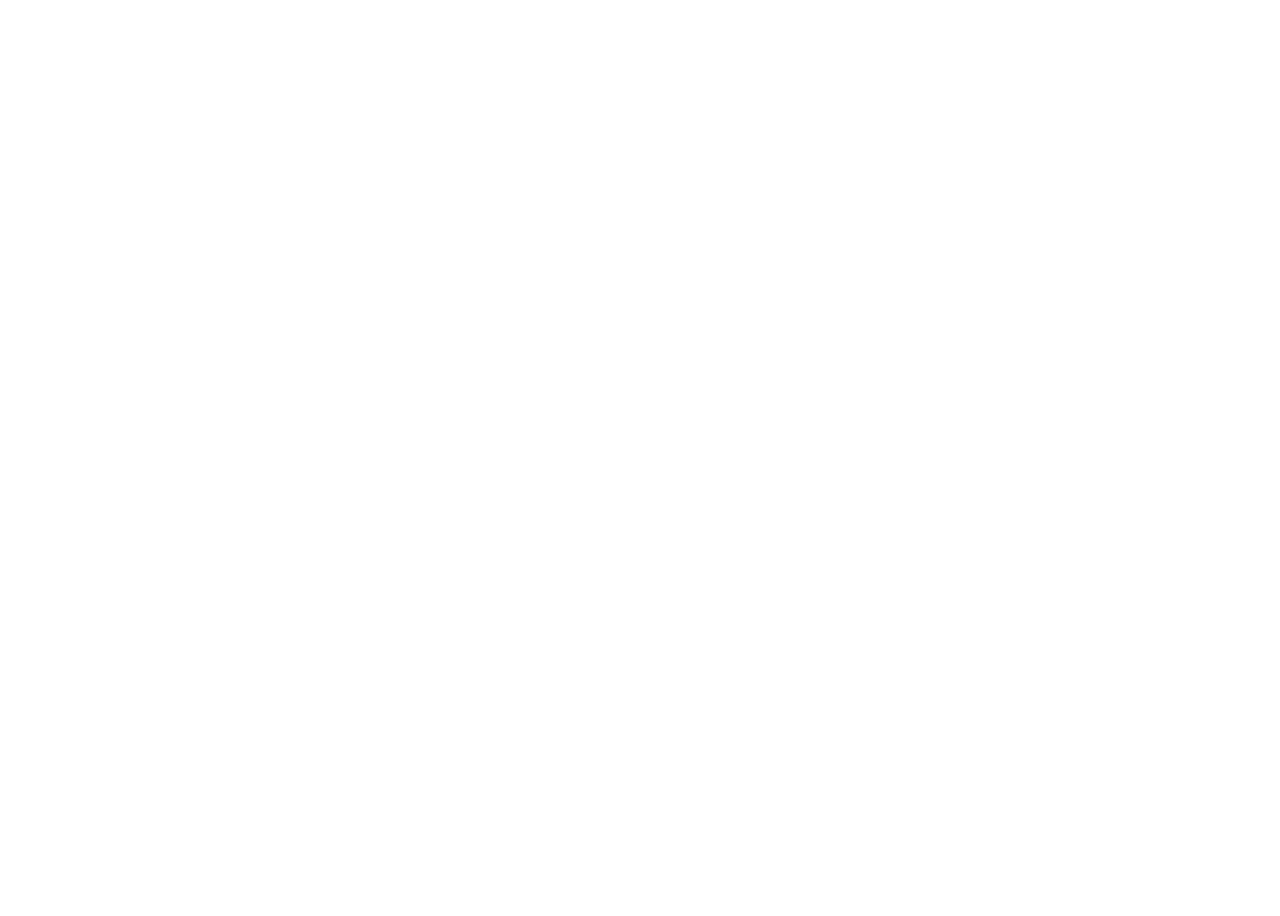
==== index.html @ a4adc9f1 "Added files to repo" ====
<!DOCTYPE html>
<html>
    <head>
        <meta charset="utf-8">
        <meta http-equiv="X-UA-Compatible" content="IE=edge">
        <title></title>
        <meta name="description" content="">
        <meta name="viewport" content="width=device-width, initial-scale=1">
        <link rel="stylesheet" href="main.css">
        <link rel="preconnect" href="https://fonts.gstatic.com">
        <link href="https://fonts.googleapis.com/css2?family=Syne&display=swap" rel="stylesheet">
    </head>
    <body>
        <div class="page-container">
            <div class="greeting" id="greeting">
                    <p>Hi!</p>
                    <p>My name's Matt.</p>
                    <h1>I'm an aspiring web dev in <span id="liverpool">Liverpool</span>.</h1>
            </div>
            <div id="greeting-bg"></div>
            <div></div>
        </div>
        
        <script src="homepage-bg.js"></script>
        <script src="" async defer></script>
    </body>
</html>
---- main.css ----
* {
   box-sizing: border-box;
   font-family: sans-serif;
}

.page-container {
    display: grid;
    grid-template-rows: 1fr;
}

.greeting {
    /*background: white url(images/homepage-background.jpg) center cover no-repeat;*/
    height: 100vh;
    display: flex;
    flex-direction: column;
    margin: 0 auto;
    justify-content: center;
    text-align: center;
    justify-items: center;
    z-index: 1;
    background: transparent;
}

.greeting h1 {
    animation: greeting-animation 2s 2.4s 1 forwards;
}

.greeting p:first-child {
    animation: greeting-animation 0.7s 0.4s 1 forwards;
}

.greeting p {
    animation: greeting-animation 1.3s 1.1s 1 forwards;
}

.greeting p, .greeting h1 {
    font-family: 'Syne', sans-serif;
    font-size: 3vmax;
    white-space: nowrap;
    width: 0;
    overflow: hidden;
    margin: 2vh auto;
}

@keyframes greeting-animation {
    0% {
        width: 0;
    }
    100% {
        width: 100%;
    }
}

#liverpool {
    animation: liverpool-animation 1s 3.2s;
    color: rgb(201, 9, 9);
    transition: 1s ease-in-out;
}

@keyframes liverpool-animation {
    0% {
        color: black;
    }
    100% {
        color: rgb(201, 9, 9);
    }
}

#liverpool:hover {

    color: black;
}

#greeting-bg {
    position: absolute;
    height: 100vh;
    width: 100vw;
    transition: 1s ease-in-out;
}

.red-home-bg{
    background-size: cover;
    background-color: rgb(201, 9, 9);
    animation: expand-bg-color 1.3s ease-out;
    animation-fill-mode: both;
}

@keyframes expand-bg-color {
    0% {
        clip-path: circle(2% at 65% 62%);
        background-color: rgb(201, 9, 9);
    }
    100% {
        clip-path: circle(100% at 65% 62%);
        background-color: rgb(255, 255, 255);
    }
}
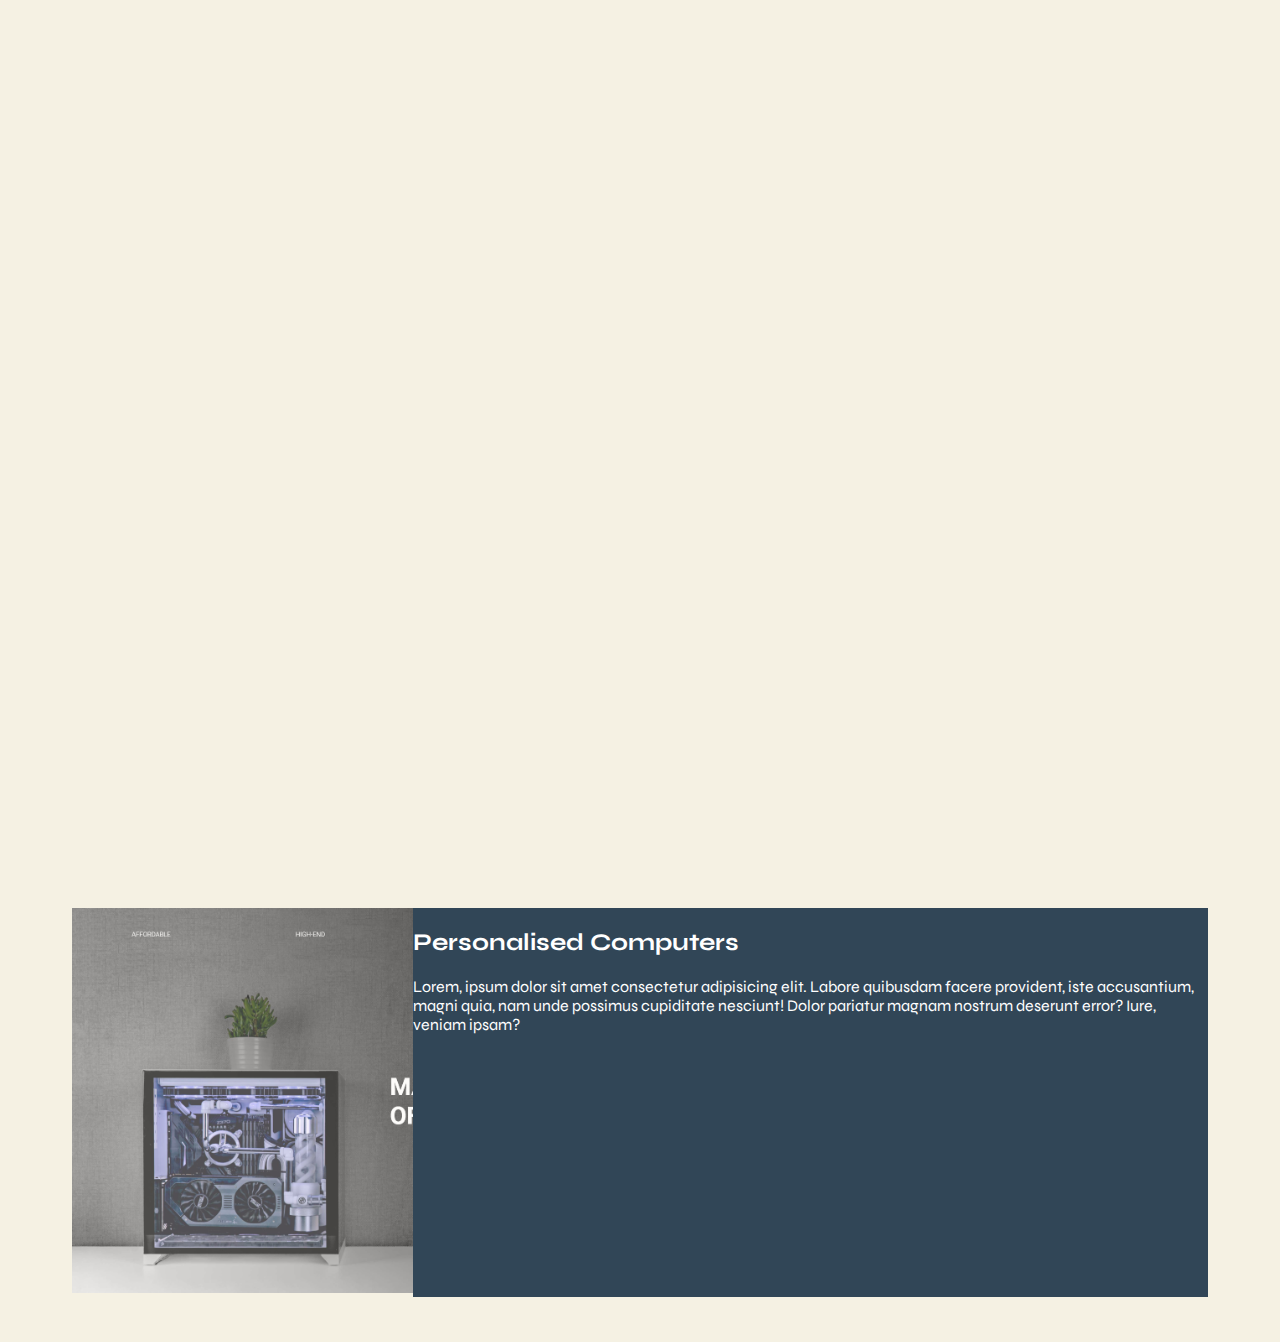
==== commit c853dcf4: "Added HTML and CSS for first section, and started working on projects" ====
--- a/index.html
+++ b/index.html
@@ -11,14 +11,33 @@
         <link href="https://fonts.googleapis.com/css2?family=Syne&display=swap" rel="stylesheet">
     </head>
     <body>
-        <div class="page-container">
-            <div class="greeting" id="greeting">
-                    <p>Hi!</p>
-                    <p>My name's Matt.</p>
-                    <h1>I'm an aspiring web dev in <span id="liverpool">Liverpool</span>.</h1>
+        <div class="greeting" id="greeting">
+            <div class="greeting-text">
+                <p>Hi.</p>
+                <p>My name's Matt.</p>
+                <h1>I'm an aspiring web dev.</h1>
             </div>
-            <div id="greeting-bg"></div>
-            <div></div>
+            <div class="view-work">
+                <a href="#my-work" class="view-work-button">
+                    <p>Check out my work</p>
+                    <img src="/images/icons/south_black_48dp.svg"/>
+                </a>
+            </div>
+        </div>
+        <div class="my-work" id="my-work">
+            <div class="project">
+                <img src="images/projects/pcs-website.png">
+                <div class="site-info" id="personalised-computers">
+                    <h2>Personalised Computers</h2>
+                    <p>Lorem, ipsum dolor sit amet consectetur adipisicing elit. Labore quibusdam facere provident, iste accusantium, magni quia, nam unde possimus cupiditate nesciunt! Dolor pariatur magnam nostrum deserunt error? Iure, veniam ipsam?</p>
+                </div>
+            </div>
+            <div class="project" id="ecommerce-site">
+                
+            </div>
+            <div class="project" id="tbpt">
+                
+            </div>
         </div>
         
         <script src="homepage-bg.js"></script>
--- a/main.css
+++ b/main.css
@@ -1,45 +1,60 @@
+:root {
+    --primary-color: #F5F1E3;
+    --secondary-color: #D64045;
+    --text-color-1: #314657;
+    --text-color-2: #ffffff;
+}
+
 * {
    box-sizing: border-box;
-   font-family: sans-serif;
+   font-family: 'Syne', sans-serif;
 }
 
-.page-container {
-    display: grid;
-    grid-template-rows: 1fr;
+body {
+    /* display: grid;
+    grid-template-rows: 1fr; */
+    background-color: var(--primary-color);
+    color: var(--text-color-1);
 }
 
 .greeting {
-    /*background: white url(images/homepage-background.jpg) center cover no-repeat;*/
-    height: 100vh;
+    min-height: 95vh;
     display: flex;
-    flex-direction: column;
-    margin: 0 auto;
-    justify-content: center;
-    text-align: center;
-    justify-items: center;
-    z-index: 1;
-    background: transparent;
-}
-
-.greeting h1 {
-    animation: greeting-animation 2s 2.4s 1 forwards;
-}
-
-.greeting p:first-child {
-    animation: greeting-animation 0.7s 0.4s 1 forwards;
-}
-
-.greeting p {
-    animation: greeting-animation 1.3s 1.1s 1 forwards;
+    flex-wrap: wrap;
+    justify-content: flex-end;
+    align-content: flex-end;
 }
 
 .greeting p, .greeting h1 {
-    font-family: 'Syne', sans-serif;
     font-size: 3vmax;
     white-space: nowrap;
+}
+
+.greeting-text {
+    display: flex;
+    width: 100%;
+    flex-direction: column;
+    justify-content: center;
+    text-align: right;
+    align-items: flex-end;
+    margin: 0 10vw;
+    overflow: hidden;
+}
+
+.greeting-text p, .greeting-text h1 {
     width: 0;
-    overflow: hidden;
-    margin: 2vh auto;
+}
+
+.greeting-text p:first-child {
+    animation: greeting-animation 2.5s 0.4s forwards;
+}
+
+.greeting-text p {
+    animation: greeting-animation 2.5s 1.1s forwards;
+}
+
+.greeting-text h1 {
+    animation: greeting-animation 2.5s 2.2s forwards;
 }
 
 @keyframes greeting-animation {
@@ -51,47 +66,94 @@
     }
 }
 
-#liverpool {
-    animation: liverpool-animation 1s 3.2s;
-    color: rgb(201, 9, 9);
-    transition: 1s ease-in-out;
+.view-work {
+    display: flex;
+    margin: 0 auto;
+    flex-direction: column;
+    flex-wrap: wrap;
+    justify-content: flex-end;
+    text-align: center;
+    justify-self: flex-end;
+    overflow: hidden;
 }
 
-@keyframes liverpool-animation {
+.view-work a { 
+    padding: 0;
+    text-decoration: none;
+    color: var(--text-color-2);
+    max-width: 100%;
+    opacity: 0%;
+    animation: view-work-animation 2s forwards;
+    animation-delay: 2.7s;
+    margin: 20px;
+    text-align: center;
+}
+
+.view-work p {
+    background-color: var(--secondary-color);
+    font-size: 2vmax;
+    padding: 5px 10px;
+    border-radius: 2px;
+    box-shadow: 0px 0px 2px 2px rgb(209, 197, 197);
+    transform: translateY(10vh);
+    transition: transform 1s;
+}
+
+.view-work:hover a p {
+    transform: translateY(0);
+}
+
+@keyframes view-work-animation {
     0% {
-        color: black;
+        max-height: 0;
+        opacity: 100%;
     }
     100% {
-        color: rgb(201, 9, 9);
+        max-height: 100%;
+        opacity: 100%;
     }
 }
 
-#liverpool:hover {
-
-    color: black;
+.my-work {
+    margin: 5vh 5vw;
 }
 
-#greeting-bg {
-    position: absolute;
-    height: 100vh;
-    width: 100vw;
-    transition: 1s ease-in-out;
+.project {
+    /* background-size: cover;
+    background-repeat: no-repeat;
+    min-height: 90vh;
+    margin: 10vh 0; */
+    position: relative;
 }
 
-.red-home-bg{
-    background-size: cover;
-    background-color: rgb(201, 9, 9);
-    animation: expand-bg-color 1.3s ease-out;
-    animation-fill-mode: both;
+.project img {
+    width: 70%;
+    opacity: 80%;
 }
 
-@keyframes expand-bg-color {
-    0% {
-        clip-path: circle(2% at 65% 62%);
-        background-color: rgb(201, 9, 9);
-    }
-    100% {
-        clip-path: circle(100% at 65% 62%);
-        background-color: rgb(255, 255, 255);
-    }
-}+.site-info {
+    position: absolute;
+    top: 0;
+    right: 0;
+    width: 70%;
+    height: 100%;
+    max-width: 70%;
+}
+
+ #personalised-computers {
+    background-color: #707C8F;
+    color: white;
+    background: #314657;
+}
+
+#personalised-computers h2 {
+    color: white;
+}
+
+/*#ecommerce-site {
+    background-image: url(images/projects/pcs-website.png);
+}
+
+#tbpt {
+    background-image: url(images/projects/pcs-website.png);
+} */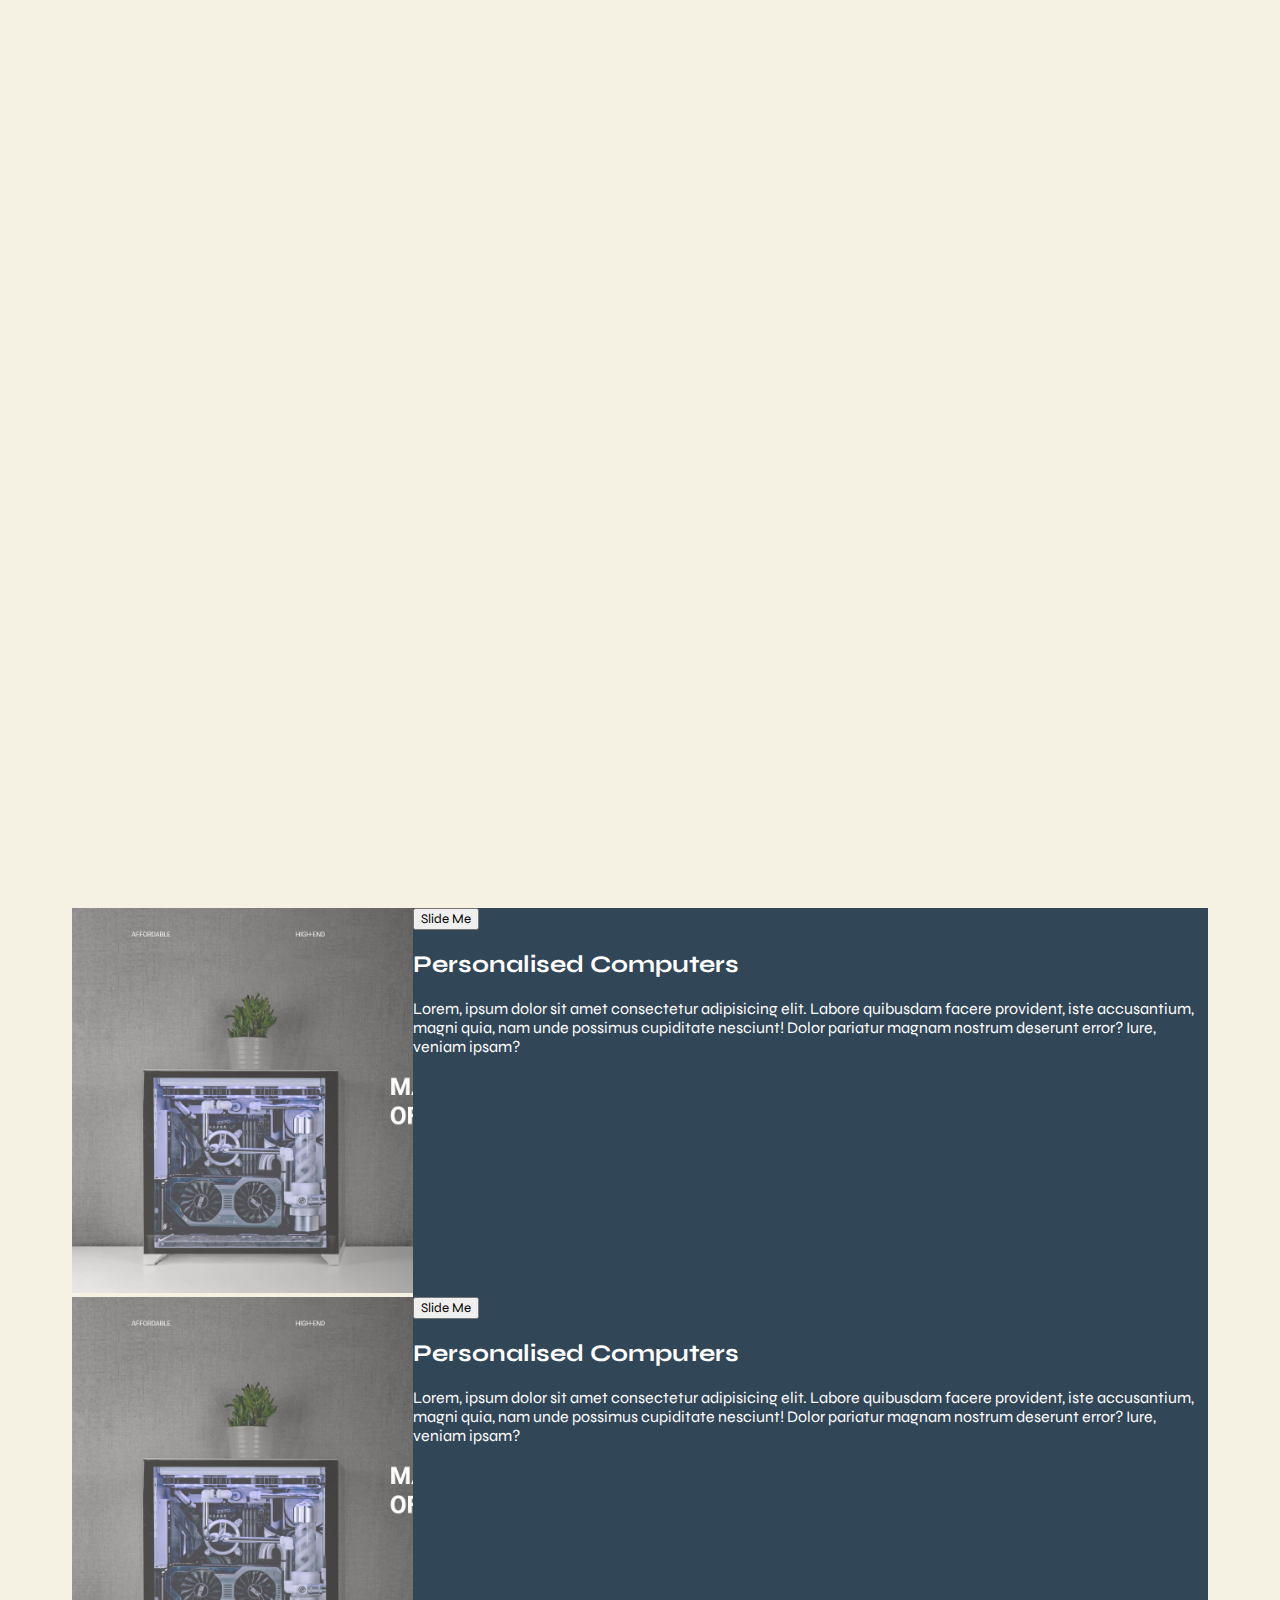
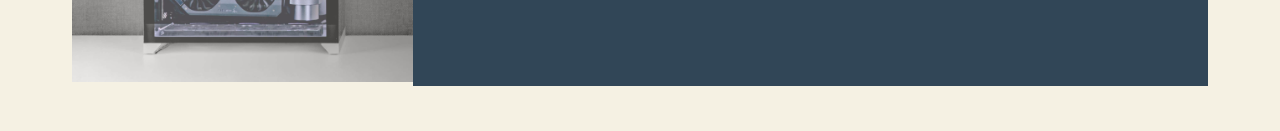
==== commit d2f5132d: "Created JS file for slide animation and removed unnecessary file" ====
--- a/index.html
+++ b/index.html
@@ -28,6 +28,15 @@
             <div class="project">
                 <img src="images/projects/pcs-website.png">
                 <div class="site-info" id="personalised-computers">
+                    <button id="slide">Slide Me</button>
+                    <h2>Personalised Computers</h2>
+                    <p>Lorem, ipsum dolor sit amet consectetur adipisicing elit. Labore quibusdam facere provident, iste accusantium, magni quia, nam unde possimus cupiditate nesciunt! Dolor pariatur magnam nostrum deserunt error? Iure, veniam ipsam?</p>
+                </div>
+            </div>
+            <div class="project">
+                <img src="images/projects/pcs-website.png">
+                <div class="site-info" id="personalised-computers">
+                    <button id="slide">Slide Me</button>
                     <h2>Personalised Computers</h2>
                     <p>Lorem, ipsum dolor sit amet consectetur adipisicing elit. Labore quibusdam facere provident, iste accusantium, magni quia, nam unde possimus cupiditate nesciunt! Dolor pariatur magnam nostrum deserunt error? Iure, veniam ipsam?</p>
                 </div>
@@ -40,7 +49,7 @@
             </div>
         </div>
         
-        <script src="homepage-bg.js"></script>
         <script src="" async defer></script>
+        <script src="slide.js"></script>
     </body>
 </html>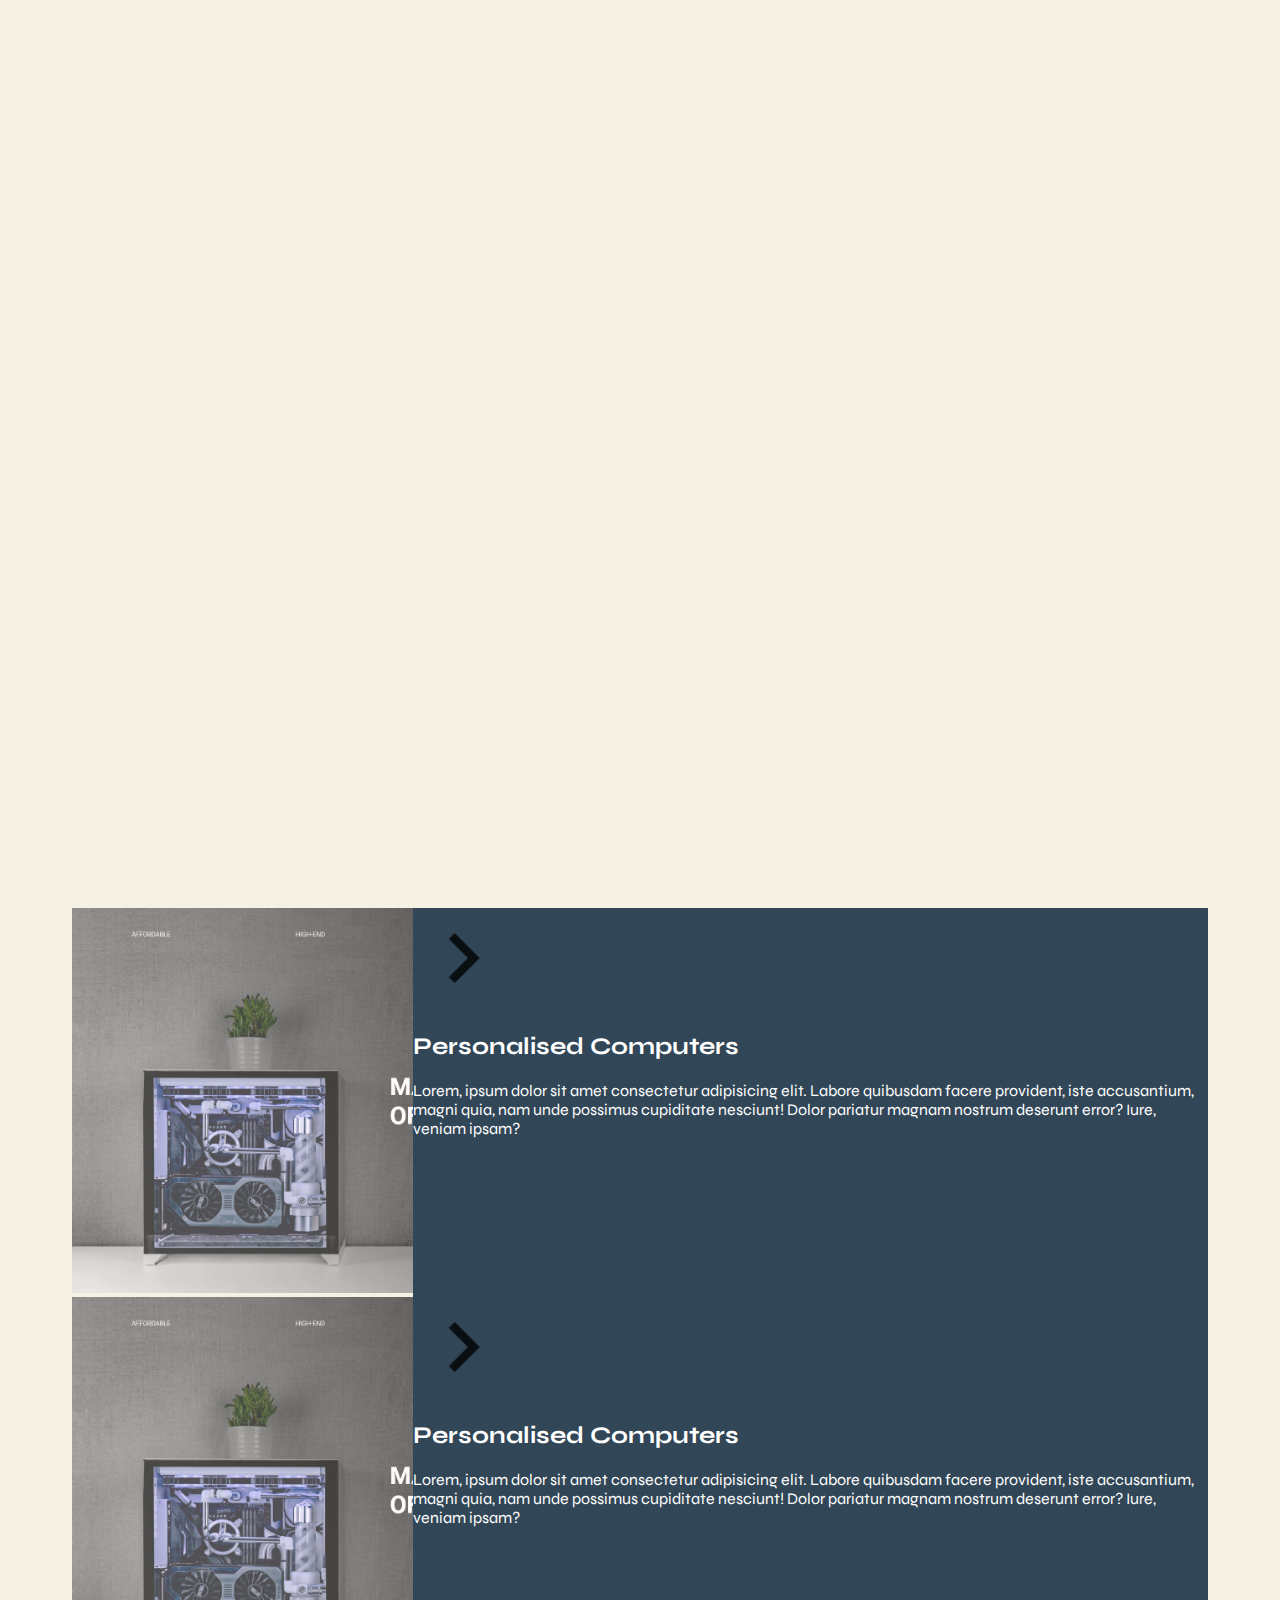
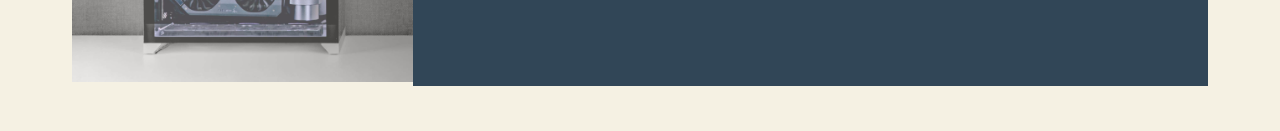
==== commit 66e5c4ad: "Added to slide animation file" ====
--- a/index.html
+++ b/index.html
@@ -20,7 +20,7 @@
             <div class="view-work">
                 <a href="#my-work" class="view-work-button">
                     <p>Check out my work</p>
-                    <img src="/images/icons/south_black_48dp.svg"/>
+                    <img src="/images/icons/south_black_24dp.svg"/>
                 </a>
             </div>
         </div>
@@ -28,7 +28,7 @@
             <div class="project">
                 <img src="images/projects/pcs-website.png">
                 <div class="site-info" id="personalised-computers">
-                    <button id="slide">Slide Me</button>
+                    <img src="images/icons/outline_chevron_right_black_48dp.png" class="slide">
                     <h2>Personalised Computers</h2>
                     <p>Lorem, ipsum dolor sit amet consectetur adipisicing elit. Labore quibusdam facere provident, iste accusantium, magni quia, nam unde possimus cupiditate nesciunt! Dolor pariatur magnam nostrum deserunt error? Iure, veniam ipsam?</p>
                 </div>
@@ -36,7 +36,7 @@
             <div class="project">
                 <img src="images/projects/pcs-website.png">
                 <div class="site-info" id="personalised-computers">
-                    <button id="slide">Slide Me</button>
+                    <img src="images/icons/outline_chevron_right_black_48dp.png" class="slide">
                     <h2>Personalised Computers</h2>
                     <p>Lorem, ipsum dolor sit amet consectetur adipisicing elit. Labore quibusdam facere provident, iste accusantium, magni quia, nam unde possimus cupiditate nesciunt! Dolor pariatur magnam nostrum deserunt error? Iure, veniam ipsam?</p>
                 </div>
--- a/main.css
+++ b/main.css
@@ -138,6 +138,7 @@
     width: 70%;
     height: 100%;
     max-width: 70%;
+    transition: all 1s;
 }
 
  #personalised-computers {
@@ -150,6 +151,14 @@
     color: white;
 }
 
+.slide {
+    max-width: 100px;
+}
+
+.slide-animation {
+    width: 30%;
+}
+
 /*#ecommerce-site {
     background-image: url(images/projects/pcs-website.png);
 }
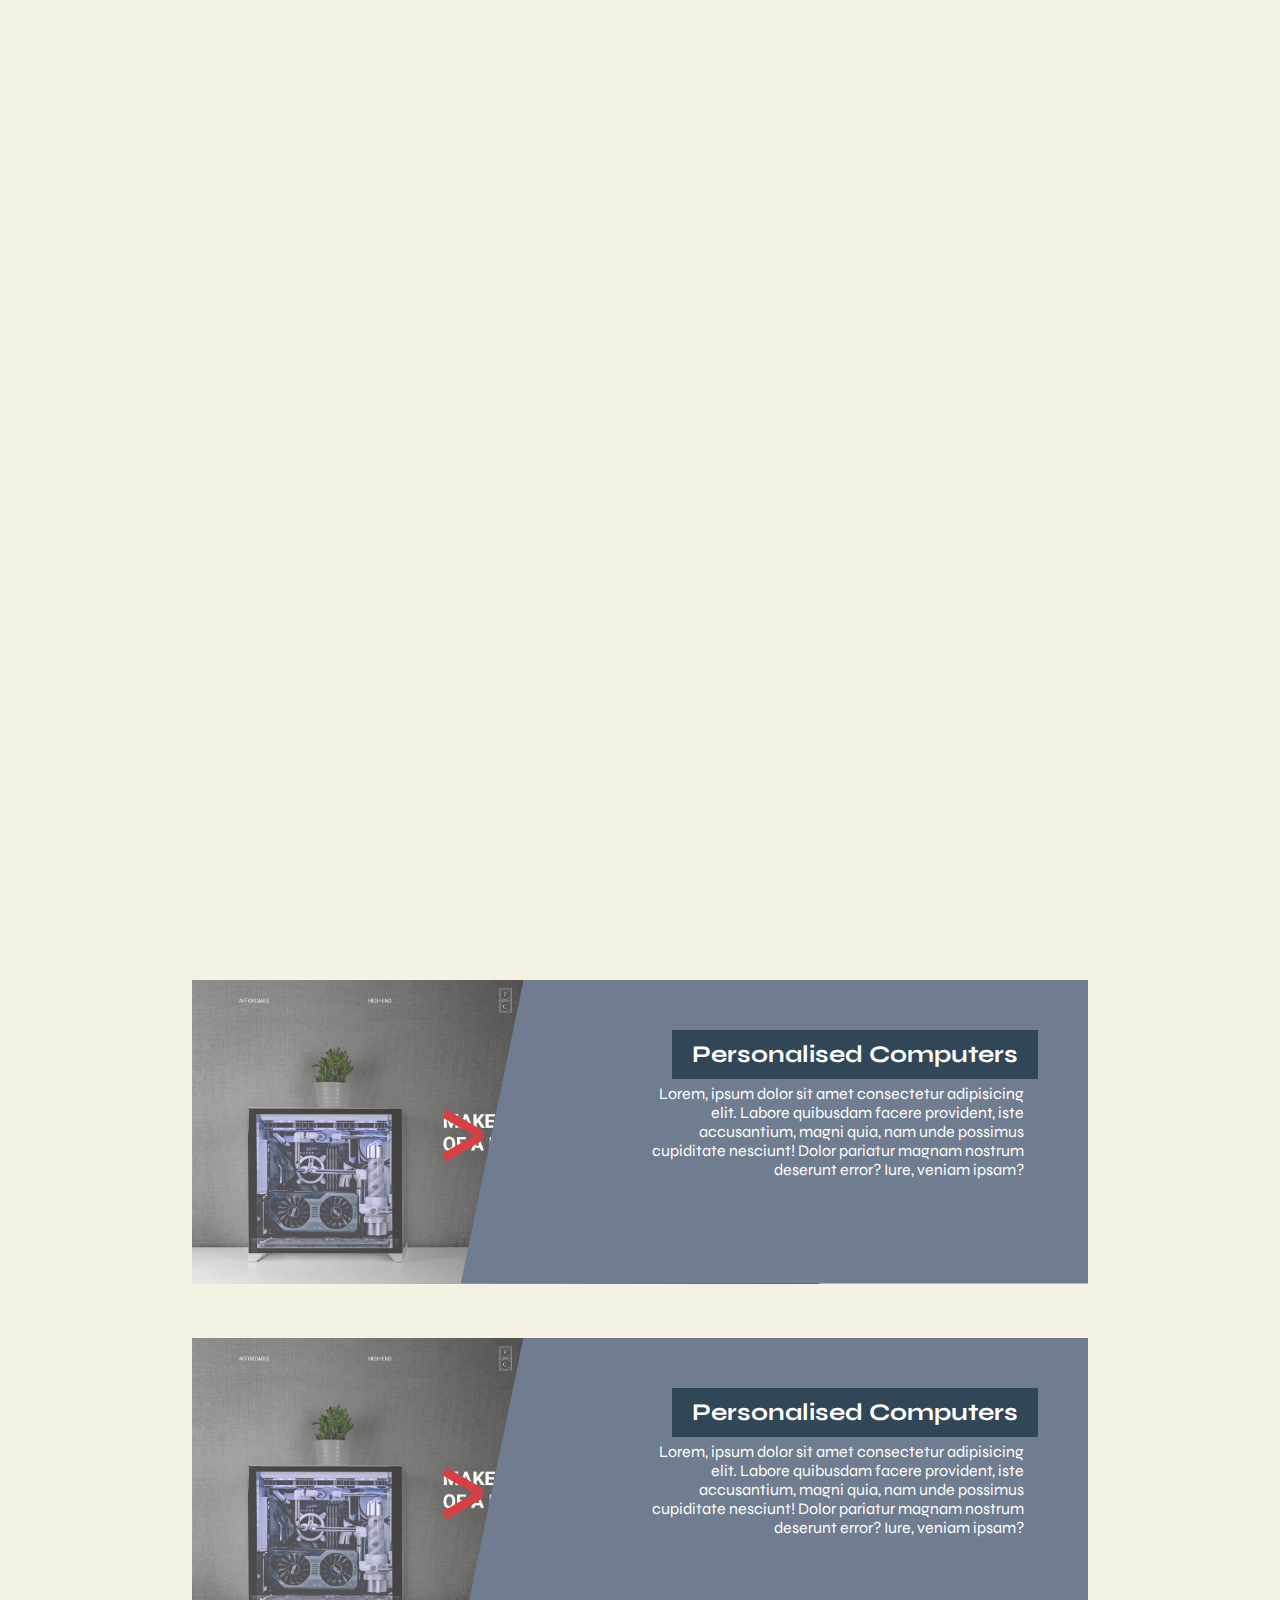
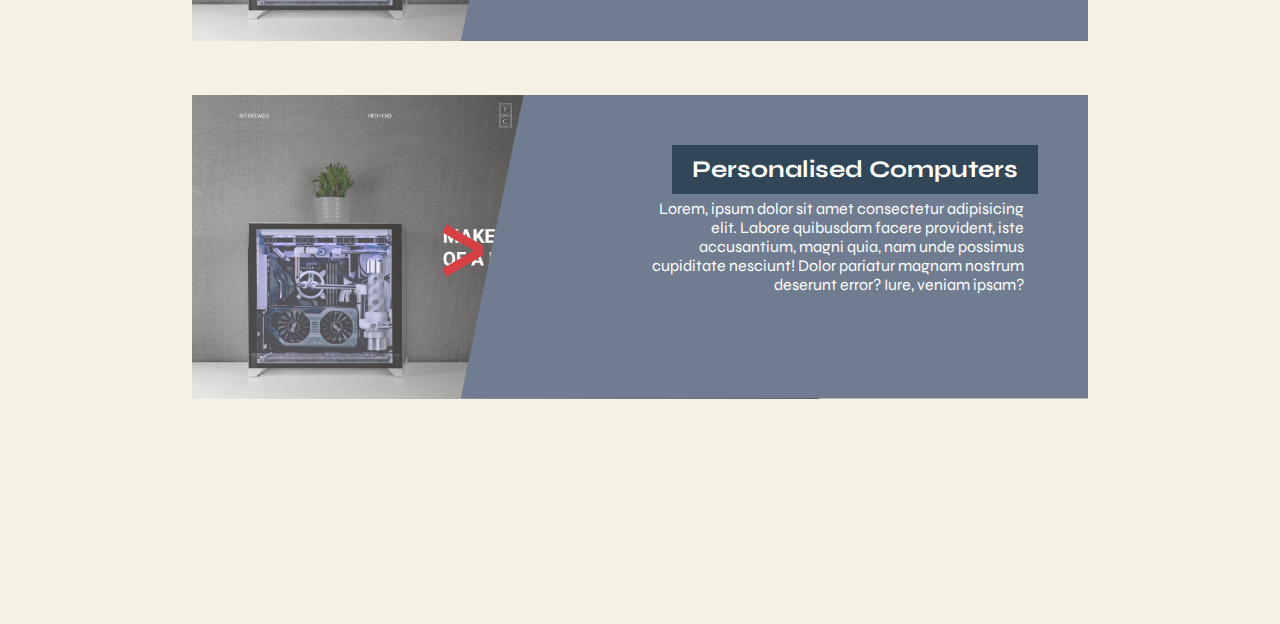
==== commit 71824ad7: "Improved slide animation and fixed 'view work' element" ====
--- a/index.html
+++ b/index.html
@@ -17,28 +17,42 @@
                 <p>My name's Matt.</p>
                 <h1>I'm an aspiring web dev.</h1>
             </div>
-            <div class="view-work">
-                <a href="#my-work" class="view-work-button">
-                    <p>Check out my work</p>
-                    <img src="/images/icons/south_black_24dp.svg"/>
-                </a>
-            </div>
+        </div>
+        <div class="view-work">
+            <a href="#my-work" class="view-work-button">
+                <p>Check out my work</p>
+                <img src="/images/icons/south_black_24dp.svg"/>
+            </a>
         </div>
         <div class="my-work" id="my-work">
             <div class="project">
-                <img src="images/projects/pcs-website.png">
+                <a href="https://www.personalisedcomputers.com"><img src="images/projects/pcs-website.png"></a>
                 <div class="site-info" id="personalised-computers">
-                    <img src="images/icons/outline_chevron_right_black_48dp.png" class="slide">
+                    <p class="slide">></p>
                     <h2>Personalised Computers</h2>
-                    <p>Lorem, ipsum dolor sit amet consectetur adipisicing elit. Labore quibusdam facere provident, iste accusantium, magni quia, nam unde possimus cupiditate nesciunt! Dolor pariatur magnam nostrum deserunt error? Iure, veniam ipsam?</p>
+                    <div class="text-container">
+                        <p>Lorem, ipsum dolor sit amet consectetur adipisicing elit. Labore quibusdam facere provident, iste accusantium, magni quia, nam unde possimus cupiditate nesciunt! Dolor pariatur magnam nostrum deserunt error? Iure, veniam ipsam?</p>
+                    </div>
                 </div>
             </div>
             <div class="project">
-                <img src="images/projects/pcs-website.png">
+                <a href="https://www.personalisedcomputers.com"><img src="images/projects/pcs-website.png"></a>
                 <div class="site-info" id="personalised-computers">
-                    <img src="images/icons/outline_chevron_right_black_48dp.png" class="slide">
+                    <p class="slide">></p>
                     <h2>Personalised Computers</h2>
-                    <p>Lorem, ipsum dolor sit amet consectetur adipisicing elit. Labore quibusdam facere provident, iste accusantium, magni quia, nam unde possimus cupiditate nesciunt! Dolor pariatur magnam nostrum deserunt error? Iure, veniam ipsam?</p>
+                    <div class="text-container">
+                        <p>Lorem, ipsum dolor sit amet consectetur adipisicing elit. Labore quibusdam facere provident, iste accusantium, magni quia, nam unde possimus cupiditate nesciunt! Dolor pariatur magnam nostrum deserunt error? Iure, veniam ipsam?</p>
+                    </div>
+                </div>
+            </div>
+            <div class="project">
+                <a href="https://www.personalisedcomputers.com"><img src="images/projects/pcs-website.png"></a>
+                <div class="site-info" id="personalised-computers">
+                    <p class="slide">></p>
+                    <h2>Personalised Computers</h2>
+                    <div class="text-container">
+                        <p>Lorem, ipsum dolor sit amet consectetur adipisicing elit. Labore quibusdam facere provident, iste accusantium, magni quia, nam unde possimus cupiditate nesciunt! Dolor pariatur magnam nostrum deserunt error? Iure, veniam ipsam?</p>
+                    </div>
                 </div>
             </div>
             <div class="project" id="ecommerce-site">
--- a/main.css
+++ b/main.css
@@ -5,6 +5,10 @@
     --text-color-2: #ffffff;
 }
 
+html {
+    scroll-behavior: smooth;
+}
+
 * {
    box-sizing: border-box;
    font-family: 'Syne', sans-serif;
@@ -22,7 +26,7 @@
     display: flex;
     flex-wrap: wrap;
     justify-content: flex-end;
-    align-content: flex-end;
+    align-content: center;
 }
 
 .greeting p, .greeting h1 {
@@ -66,7 +70,7 @@
     }
 }
 
-.view-work {
+/* .view-work {
     display: flex;
     margin: 0 auto;
     flex-direction: column;
@@ -78,6 +82,7 @@
 }
 
 .view-work a { 
+    position: relative;
     padding: 0;
     text-decoration: none;
     color: var(--text-color-2);
@@ -89,6 +94,13 @@
     text-align: center;
 }
 
+.view-work a p, .view-work a img {
+    position: absolute;
+    top: 50%;
+    left: 50%;
+    transform: translate(-50%, -50%)
+} 
+
 .view-work p {
     background-color: var(--secondary-color);
     font-size: 2vmax;
@@ -97,15 +109,52 @@
     box-shadow: 0px 0px 2px 2px rgb(209, 197, 197);
     transform: translateY(10vh);
     transition: transform 1s;
+} */
+
+.view-work {
+    margin: 0 auto;
+    position: absolute;
+    bottom: 5%;
+    left: 50%;
+    transform: translate(-50%, -5%);
+    opacity: 0%;
+    animation: view-work-animation 3.5s forwards ease-out;
+    animation-delay: 3s;
+}
+
+.view-work-button {
+    text-decoration: none;
+    color: var(--text-color-2);
+    display: flex;
+    flex-wrap: wrap;
+    justify-content: center;
+    align-content: center;
+    align-items: center;
+    text-align: center;
+}
+
+.view-work-button img {
+    height: 60px;
+    width: 100%;
+}
+
+.view-work-button p {
+    background-color: var(--secondary-color);
+    font-size: 2vmax;
+    padding: 5px 10px;
+    border-radius: 2px;
+    transform: translateY(100%);
+    margin: 0;
+    transition: transform 1s;
 }
 
 .view-work:hover a p {
-    transform: translateY(0);
+    transform: translateY(-20%);
 }
 
 @keyframes view-work-animation {
     0% {
-        max-height: 0;
+        max-height: 0%;
         opacity: 100%;
     }
     100% {
@@ -115,7 +164,10 @@
 }
 
 .my-work {
-    margin: 5vh 5vw;
+    display: flex;
+    flex-flow: row wrap;
+    margin: 10vh auto;
+    max-width: 70vw;
 }
 
 .project {
@@ -124,39 +176,98 @@
     min-height: 90vh;
     margin: 10vh 0; */
     position: relative;
+    width: 100%;
+    margin: 3vh 0;
+    overflow: hidden;
 }
 
 .project img {
     width: 70%;
     opacity: 80%;
+    display: block;
 }
 
 .site-info {
     position: absolute;
+    display: flex;
+    text-align: right;
+    justify-content: flex-end;
+    align-items: center;
     top: 0;
     right: 0;
     width: 70%;
     height: 100%;
-    max-width: 70%;
-    transition: all 1s;
-}
-
- #personalised-computers {
+    transition: width 1s;
+}
+
+.site-info:before {
+    content: '';
+    position: absolute;
+    width: 100%;
+    height: 100%;
+    top: 0;
+    left: 0;
+    background: black;
+    clip-path: polygon(10% 0%, 100% 0%, 100% 100%, 0% 100%);   
+}
+
+.slide {
+    position: absolute;
+    left: 0;
+    transform: translateX(-50%);
+    transition: all 1s ease-out;
+    cursor: pointer;
+    font-size: 7em;
+    color:var(--secondary-color);
+    padding: 1vw;
+}
+
+.site-info h2 {
+    position: absolute;
+    top: 50px;
+    right: 50px;
+    padding: 10px 20px;
+    margin: 0;
+}
+
+.site-info p {
+    max-width: 30vw;
+    margin: 0;
+}
+
+.text-container {
+    overflow: hidden;
+    z-index: 5;
+    margin: 5vw;
+}
+
+.text-container p {
+    width: 40vw;
+}
+
+.site-info h2, .site-info p {
+    /* white-space: nowrap; */
+}
+
+#personalised-computers {
+    color: white;
+}
+
+#personalised-computers:before {
     background-color: #707C8F;
-    color: white;
-    background: #314657;
 }
 
 #personalised-computers h2 {
     color: white;
-}
-
-.slide {
-    max-width: 100px;
+    background-color: #314657;
 }
 
 .slide-animation {
-    width: 30%;
+    width: 40%;
+}
+
+.arrow-rotate {
+    transform: rotateY(180deg) translateX(-25%);
 }
 
 /*#ecommerce-site {
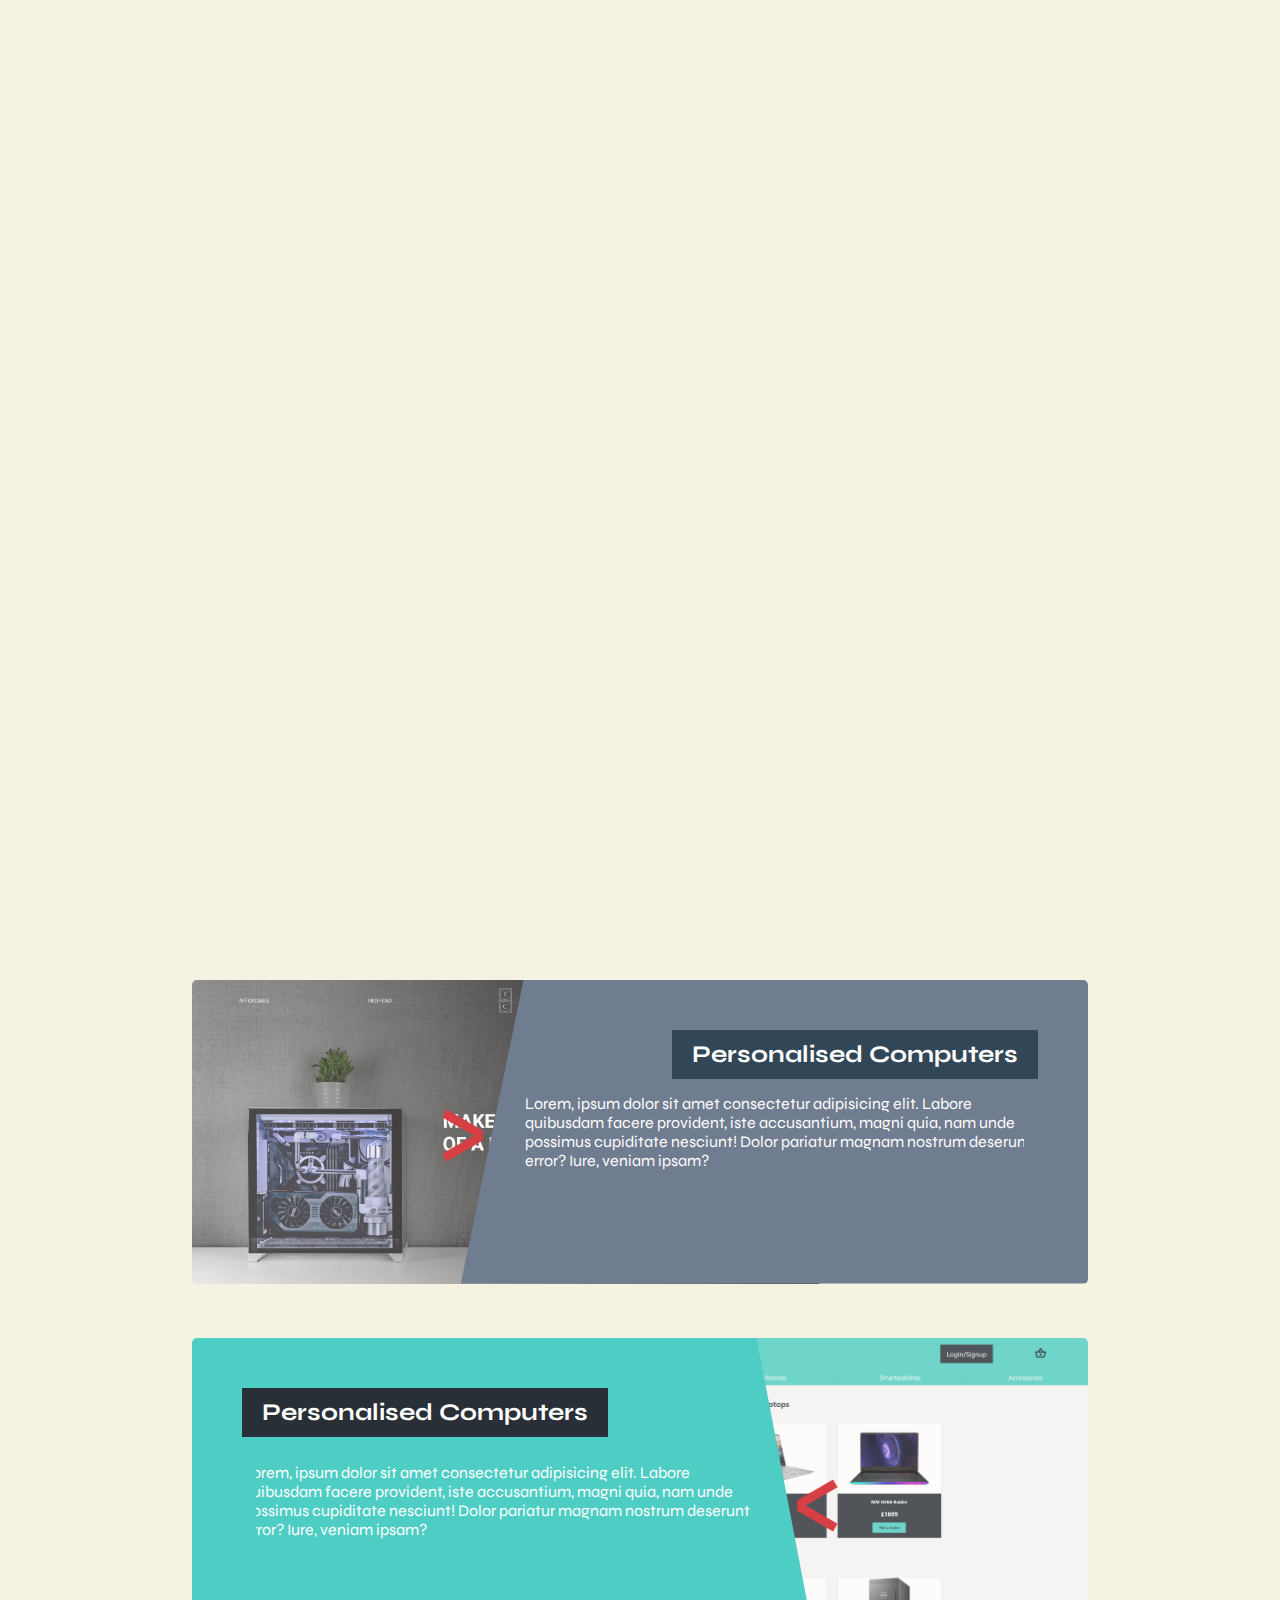
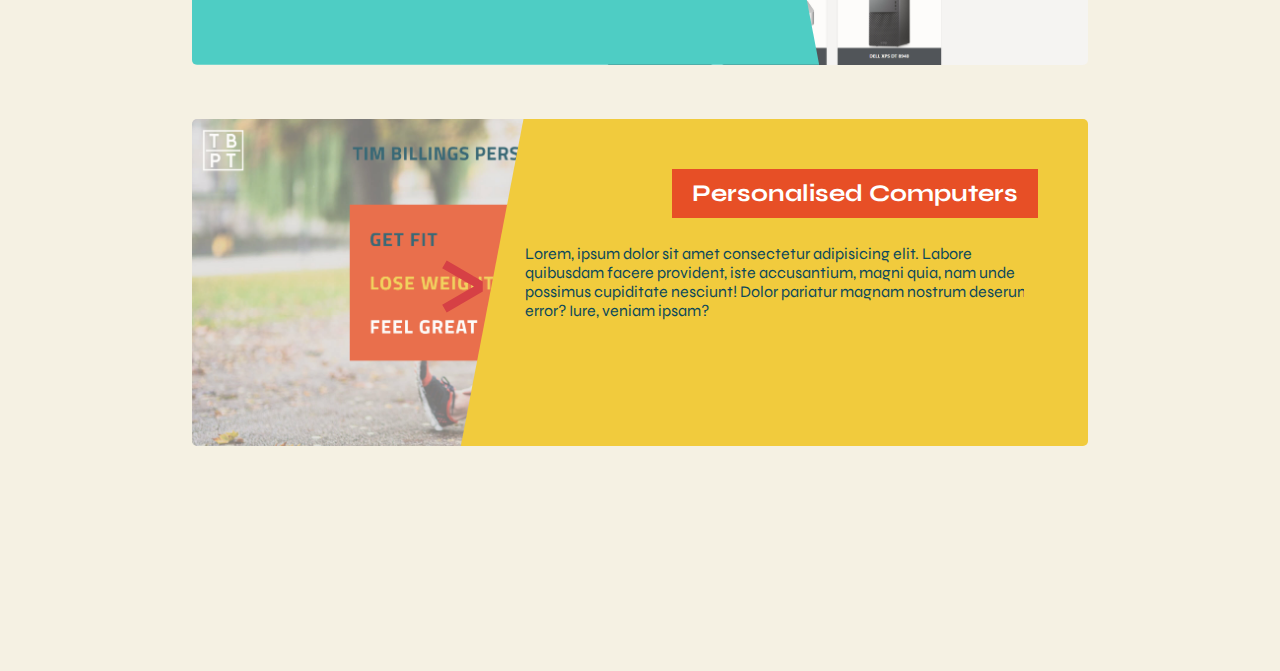
==== commit 00e7dadc: "Finished projects section for desktops" ====
--- a/index.html
+++ b/index.html
@@ -36,8 +36,8 @@
                 </div>
             </div>
             <div class="project">
-                <a href="https://www.personalisedcomputers.com"><img src="images/projects/pcs-website.png"></a>
-                <div class="site-info" id="personalised-computers">
+                <a href="https://logo-ecommerce-site.herokuapp.com/"><img src="images/projects/ecommerce-site.png"></a>
+                <div class="site-info" id="ecommerce-site">
                     <p class="slide">></p>
                     <h2>Personalised Computers</h2>
                     <div class="text-container">
@@ -46,8 +46,8 @@
                 </div>
             </div>
             <div class="project">
-                <a href="https://www.personalisedcomputers.com"><img src="images/projects/pcs-website.png"></a>
-                <div class="site-info" id="personalised-computers">
+                <a href="https://personaltrainingdartford.co.uk/"><img src="images/projects/tbpt-site.png"></a>
+                <div class="site-info" id="tbpt">
                     <p class="slide">></p>
                     <h2>Personalised Computers</h2>
                     <div class="text-container">
--- a/main.css
+++ b/main.css
@@ -179,6 +179,7 @@
     width: 100%;
     margin: 3vh 0;
     overflow: hidden;
+    border-radius: 5px;
 }
 
 .project img {
@@ -190,7 +191,6 @@
 .site-info {
     position: absolute;
     display: flex;
-    text-align: right;
     justify-content: flex-end;
     align-items: center;
     top: 0;
@@ -228,11 +228,7 @@
     right: 50px;
     padding: 10px 20px;
     margin: 0;
-}
-
-.site-info p {
-    max-width: 30vw;
-    margin: 0;
+    width: fit-content;
 }
 
 .text-container {
@@ -245,9 +241,46 @@
     width: 40vw;
 }
 
-.site-info h2, .site-info p {
-    /* white-space: nowrap; */
-}
+.slide-animation {
+    width: 40%;
+}
+
+.arrow-rotate {
+    transform: rotateY(180deg) translateX(-25%);
+}
+
+/* SHIFT CONTENT TO THE LEFT FOR EACH OTHER PROJECT */
+
+.project:nth-of-type(even) .site-info {
+    left: 0;
+}
+
+.project:nth-of-type(even) img {
+    float: right;
+}
+
+.project:nth-of-type(even) .slide {
+    left: 100%;
+    transform: rotateY(180deg) translateX(50%);
+}
+
+.project:nth-of-type(even) .arrow-rotate {
+    transform: rotateY(0) translateX(-125%);
+}
+
+.project:nth-of-type(even) h2 {
+    left: 50px;
+}
+
+.project:nth-of-type(even) .text-container p {
+    float: right;
+}
+
+.project:nth-of-type(even) .site-info:before {
+    clip-path: polygon(0 0, 90% 0%, 100% 100%, 0% 100%);
+}
+
+/*PERSONALISED COMPUTERS*/
 
 #personalised-computers {
     color: white;
@@ -262,18 +295,32 @@
     background-color: #314657;
 }
 
-.slide-animation {
-    width: 40%;
-}
-
-.arrow-rotate {
-    transform: rotateY(180deg) translateX(-25%);
-}
-
-/*#ecommerce-site {
-    background-image: url(images/projects/pcs-website.png);
-}
+/*ECOMMERCE SITE*/
+
+#ecommerce-site {
+    color: white;
+}
+
+#ecommerce-site:before {
+    background-color: #4ECDC4;
+}
+
+#ecommerce-site h2 {
+    color: white;
+    background-color: #292F36;
+}
+
+/*TBPT*/
 
 #tbpt {
-    background-image: url(images/projects/pcs-website.png);
-} */+    color: #0B485B;
+}
+
+#tbpt:before {
+    background-color: #F1CB3D;
+}
+
+#tbpt h2 {
+    color: white;
+    background-color: #E74F26;
+}